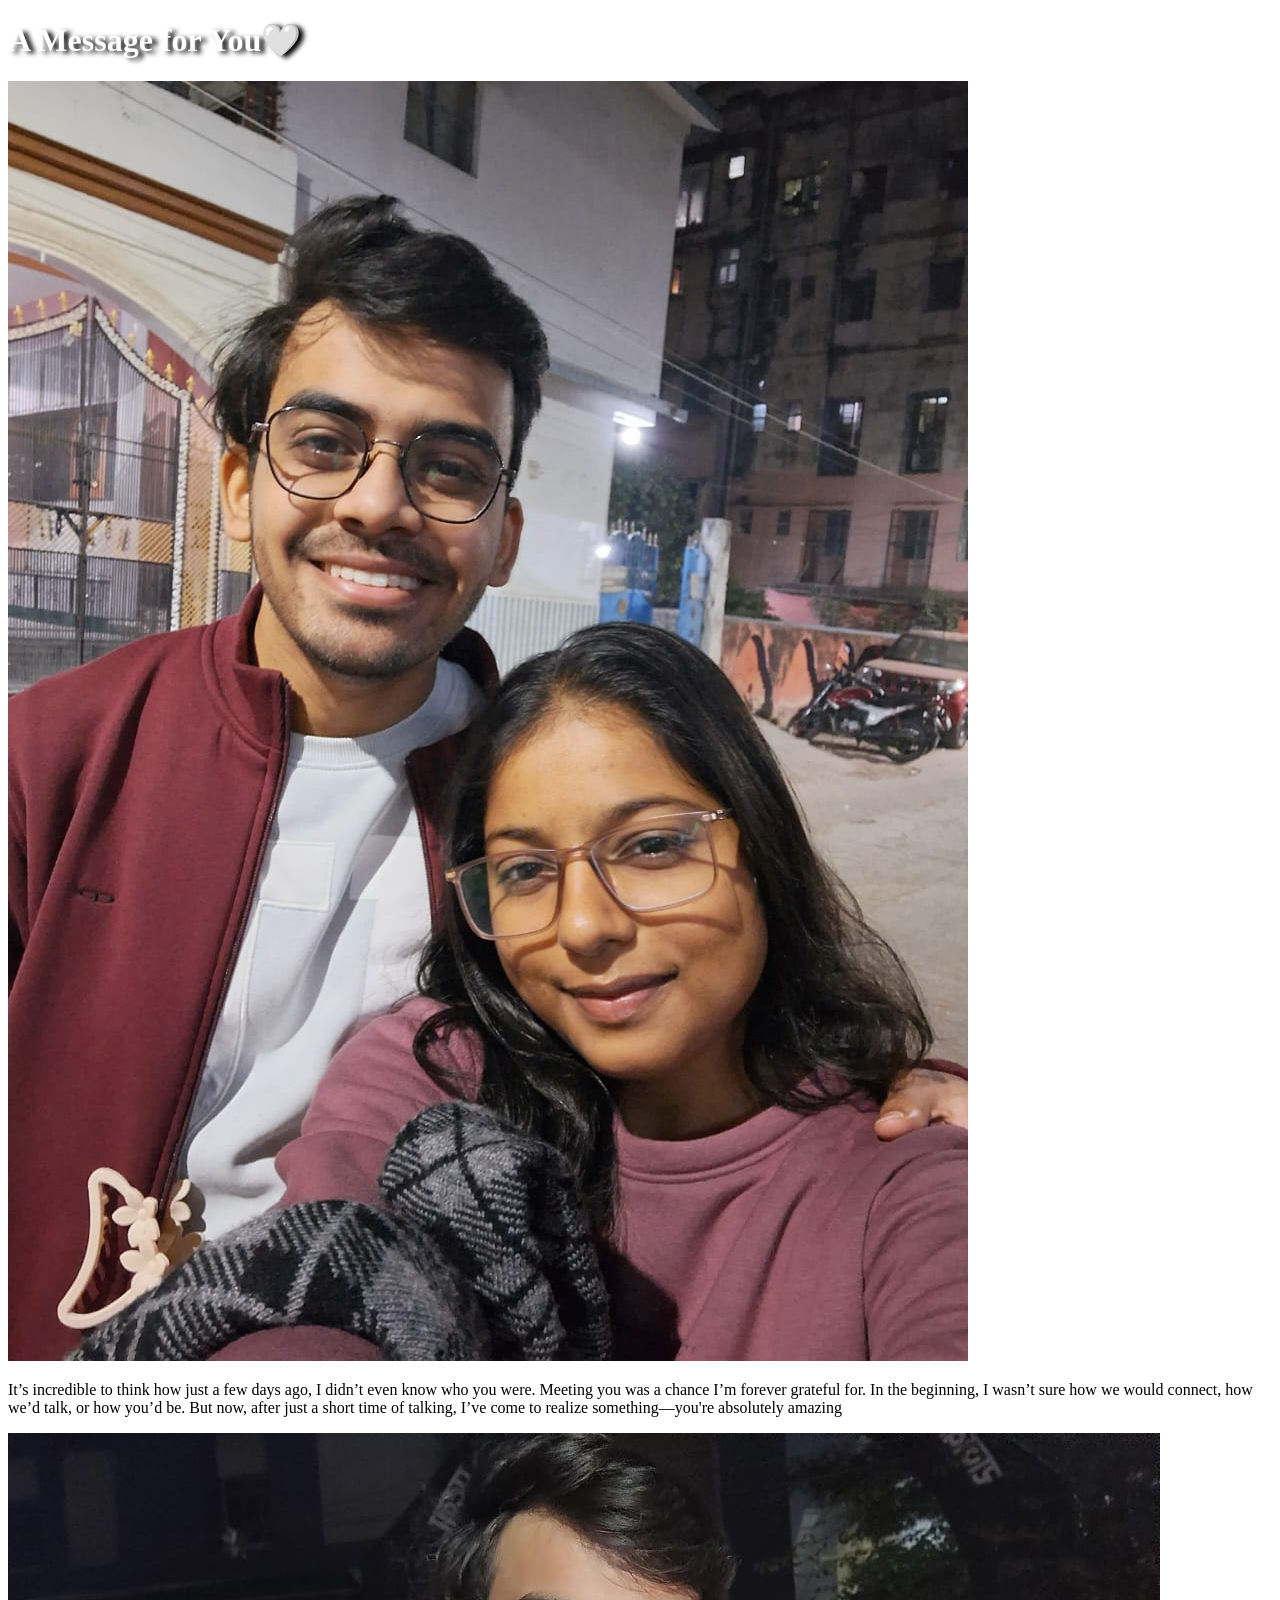
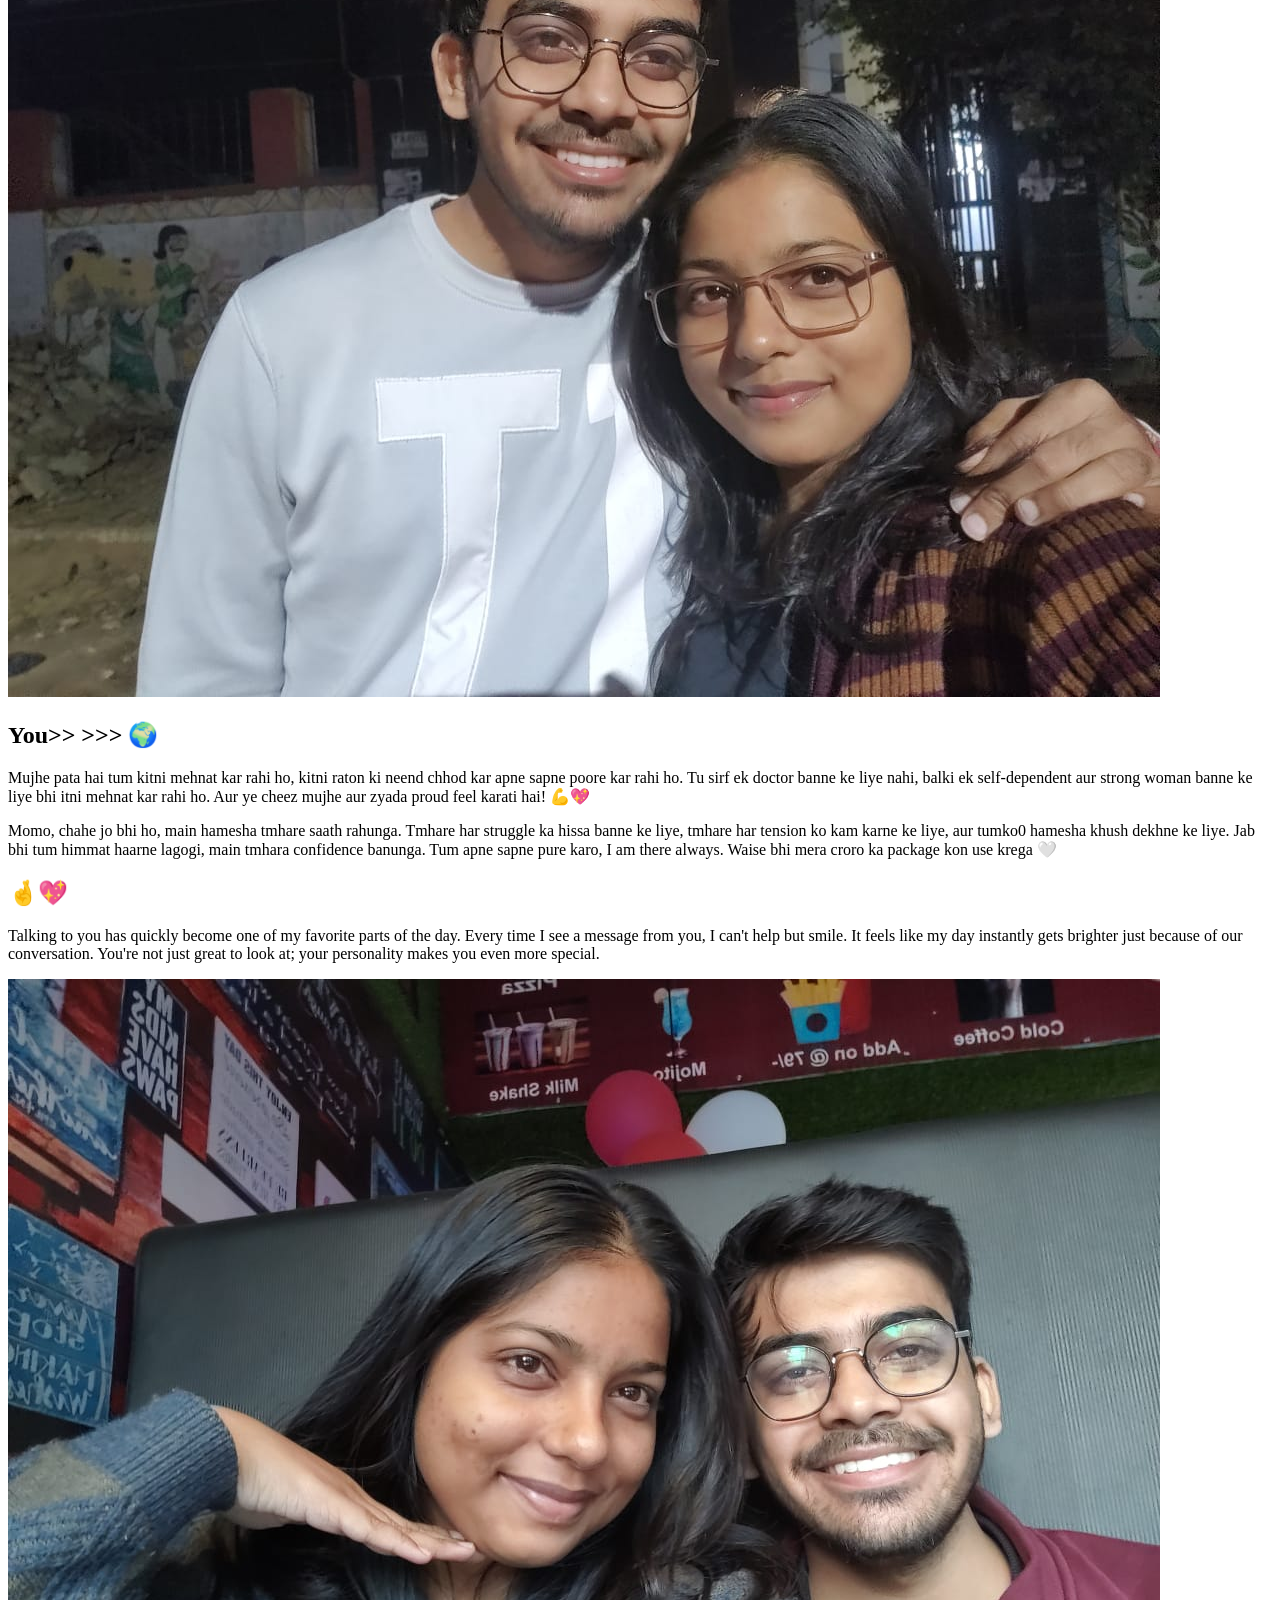
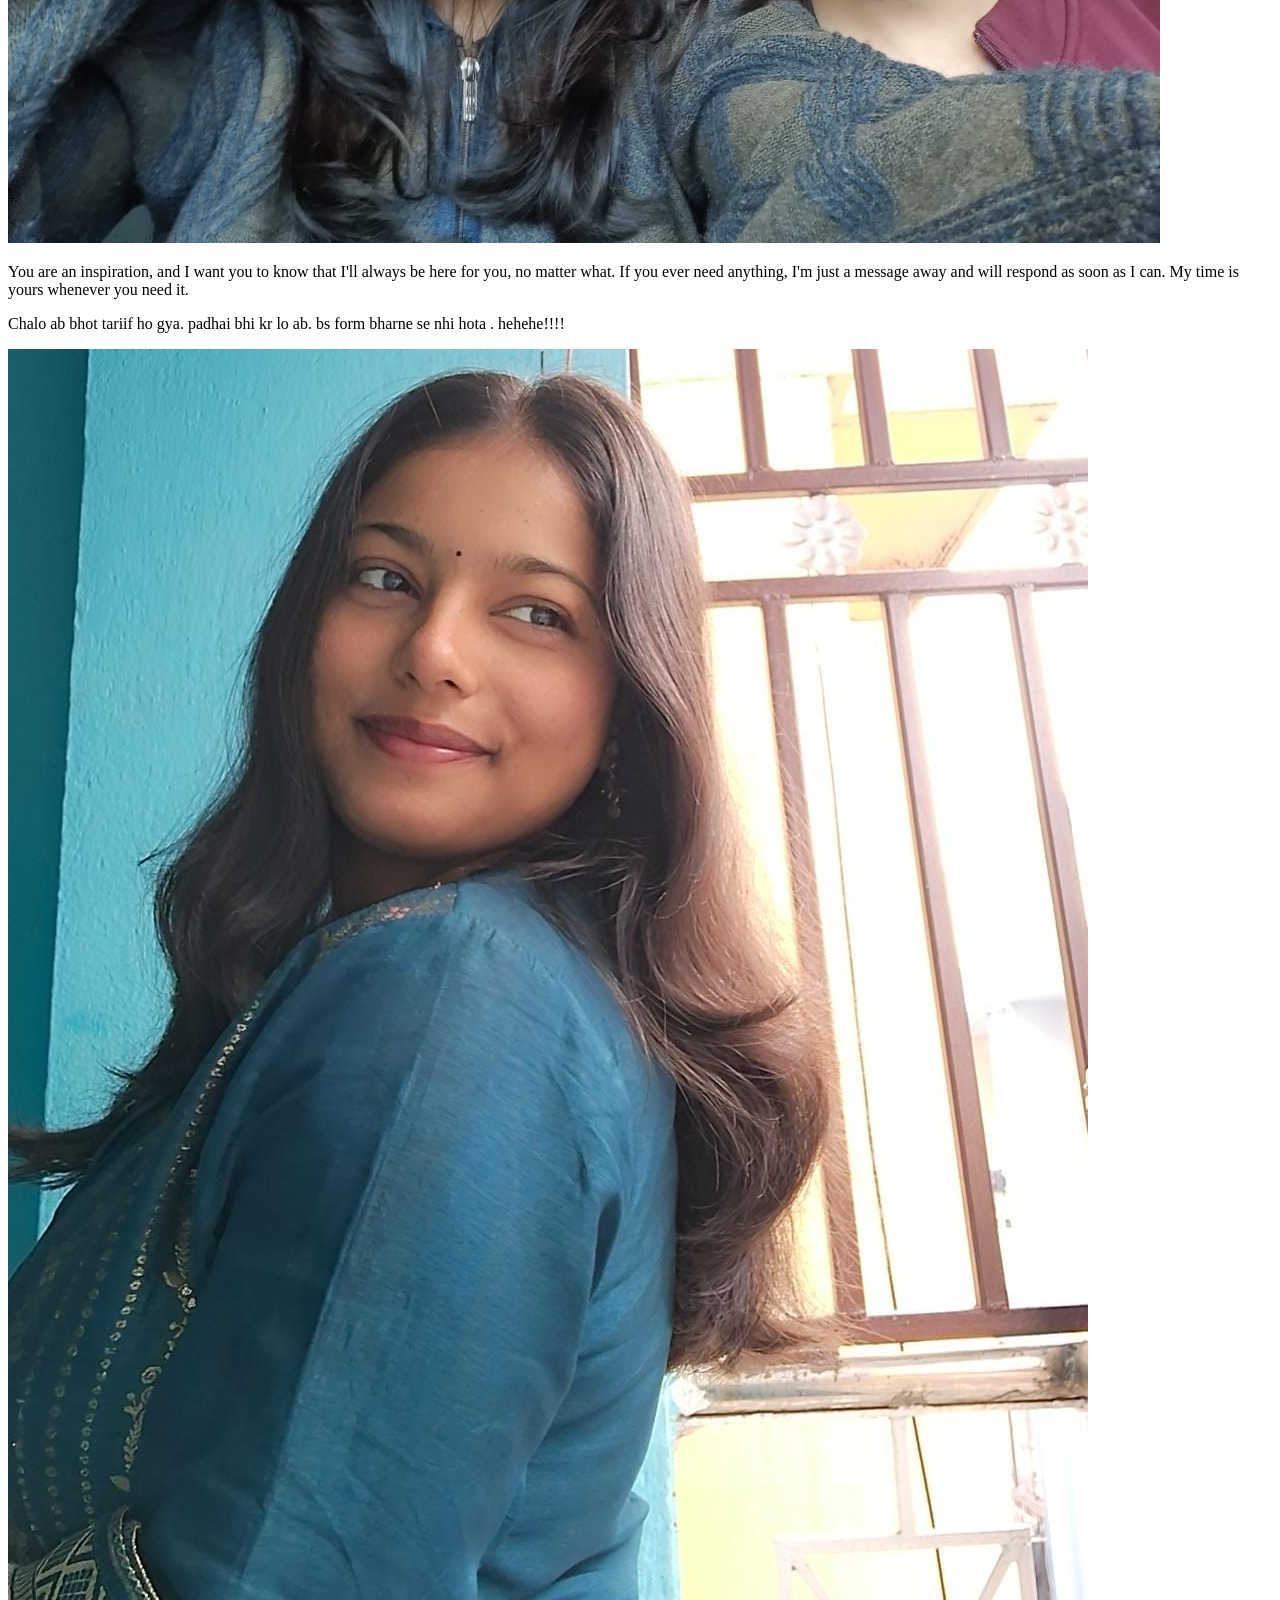
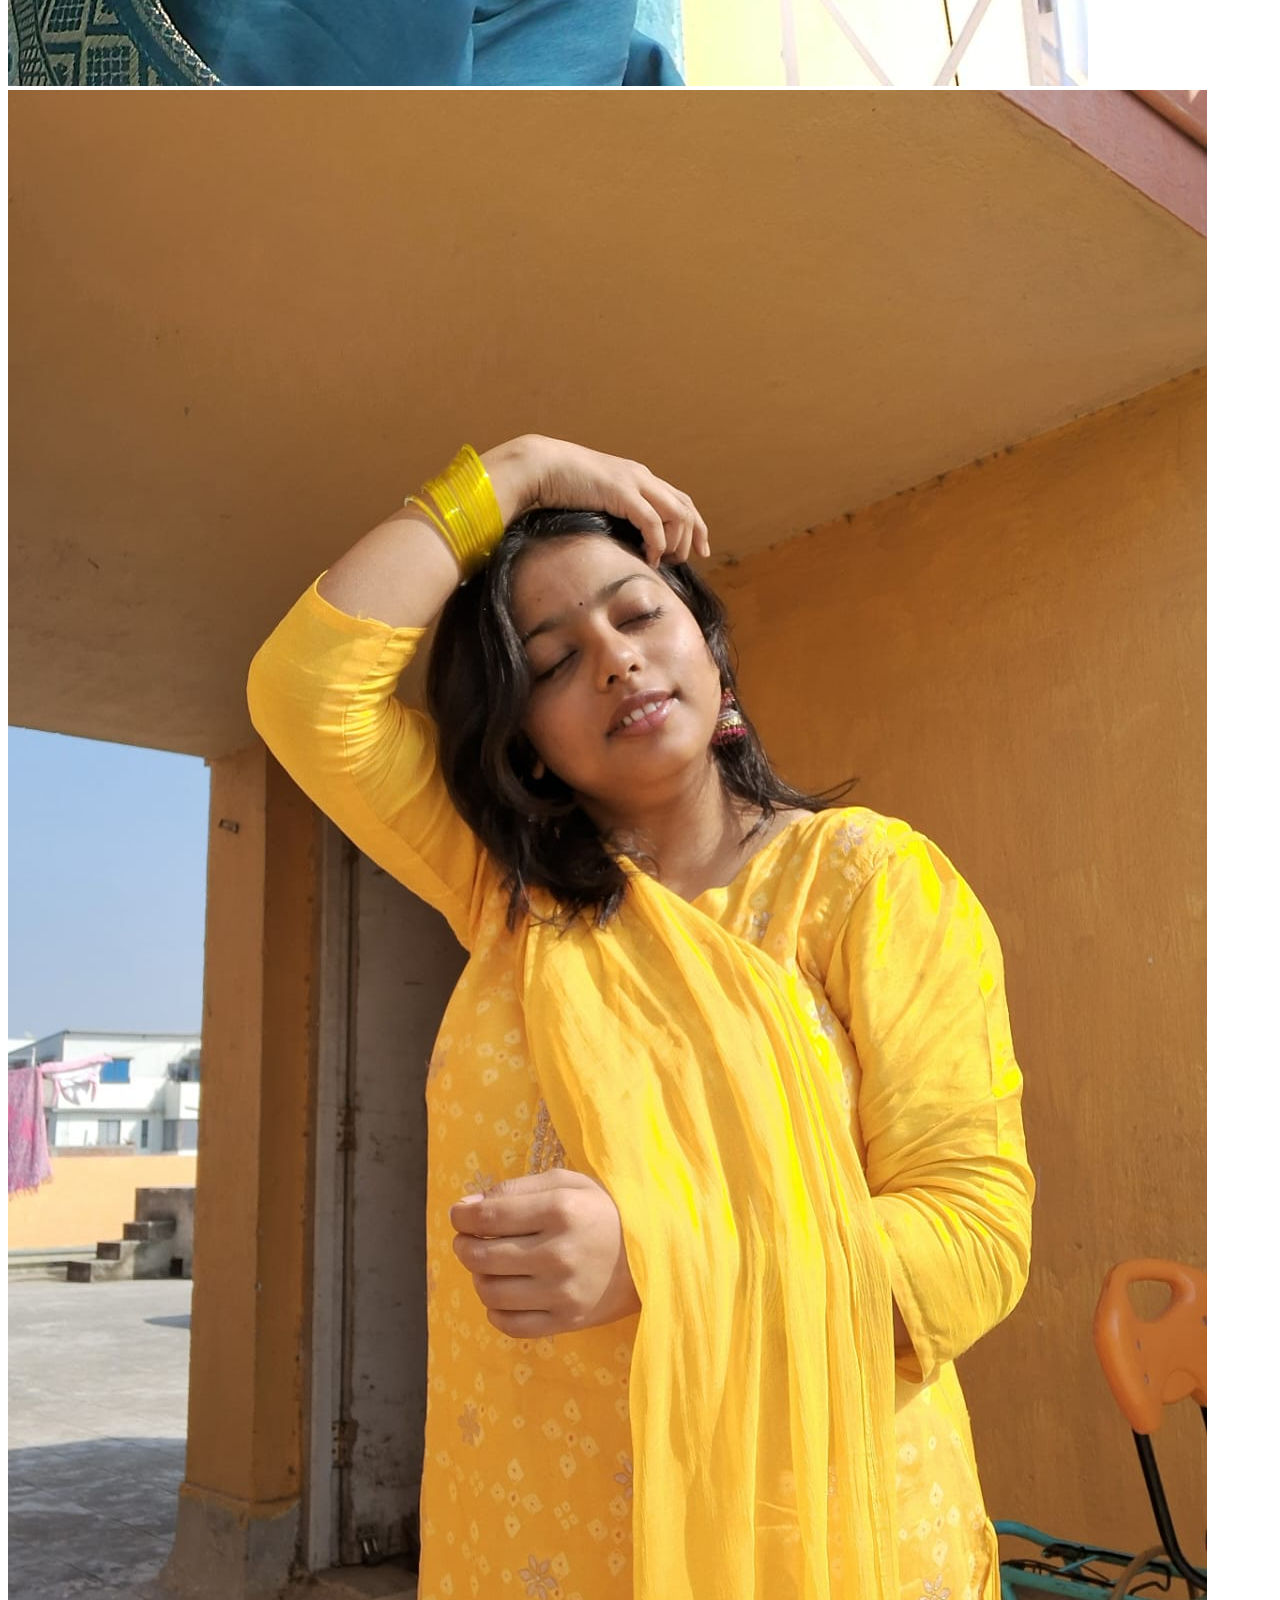
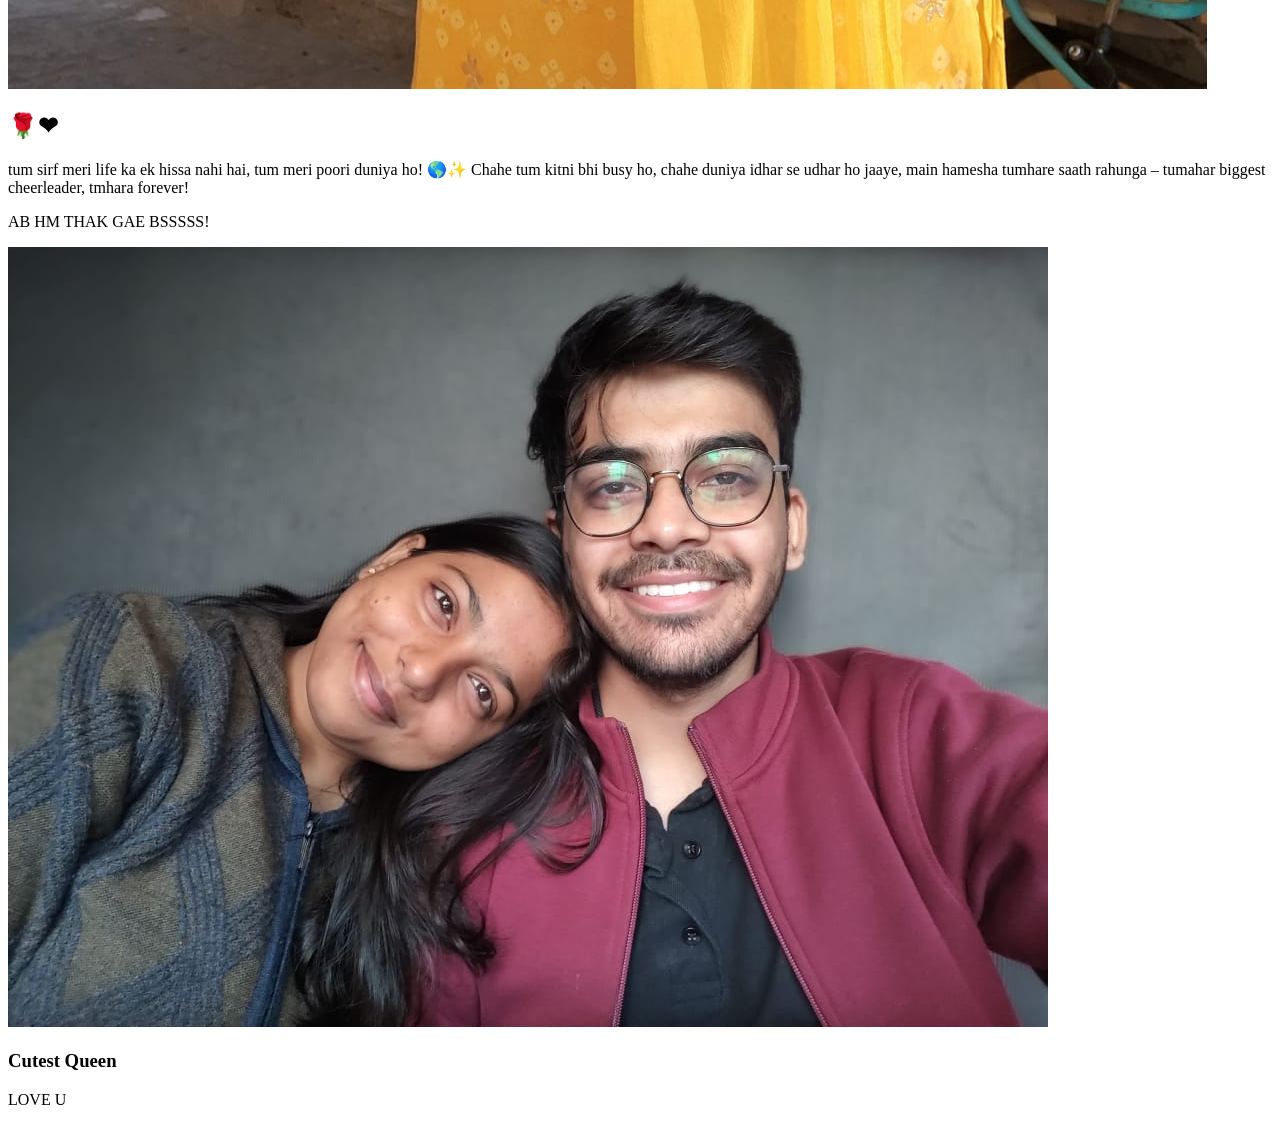
==== book.html @ 61497444 "Add files via upload" ====
<!DOCTYPE html>
<html lang="en">

<head>
  <meta charset="UTF-8" />
  <meta name="viewport" content="width=device-width, initial-scale=1.0" />
  <title></title>
  <link rel="stylesheet" href="Style.css" />
</head>

<body>
  <div class="book">
    <div class="page">
      <div class="front cover">
        <h1 style="
              color: rgb(255, 255, 255);
              text-shadow: 5px 2px 5px rgb(0, 0, 0);
            ">
          A Message for You🤍
        </h1>

        <p style="
              color: rgb(255, 255, 255);
              text-shadow: 5px 2px 5px rgb(0, 0, 0);
            ">

        </p>
      </div>
      <div class="back">


        <img src="./0.jpg" alt="Img 1" />


      </div>
    </div>
    <!--2nd page-->
    <div class="page">
      <div class="front">
        <p>
          It’s incredible to think how just a few days ago, I didn’t even know
          who you were. Meeting you was a chance I’m
          forever grateful for. In the beginning, I wasn’t sure how we would
          connect, how we’d talk, or how you’d be. But now, after just a short
          time of talking, I’ve come to realize something—you're absolutely
          amazing
        </p>
      </div>
      <div class="back">
        <img src="./11.jpg" alt="Img 1" />
      </div>
    </div>
    <!--3rd page-->
    <div class="page">
      <div class="front">
        <h2>You>> >>> 🌍</h2>
        <p>
          Mujhe pata hai tum kitni mehnat kar rahi ho, kitni raton ki neend chhod kar apne sapne poore kar rahi ho. Tu
          sirf ek doctor banne ke liye nahi, balki ek self-dependent aur strong woman banne ke liye bhi itni mehnat kar
          rahi ho. Aur ye cheez mujhe aur zyada proud feel karati hai! 💪💖
        </p>
      </div>
      <div class="back">
        <p>
          Momo, chahe jo bhi ho, main hamesha tmhare saath rahunga. Tmhare har struggle ka hissa banne ke liye, tmhare
          har
          tension ko kam karne ke liye, aur tumko0 hamesha khush dekhne ke liye. Jab bhi tum himmat haarne lagogi, main
          tmhara confidence banunga. Tum apne sapne pure karo, I am there always. Waise bhi mera croro ka package kon
          use krega 🤍
        </p>
      </div>
    </div>
    <!--4th page-->
    <div class="page">
      <div class="front">
        <h2>🤞💖</h2>
        <p>
          Talking to you has quickly become one of my favorite parts of the
          day. Every time I see a message from you, I can't help but smile. It
          feels like my day instantly gets brighter just because of our
          conversation. You're not just great to look at; your personality
          makes you even more special.
        </p>
      </div>
      <div class="back">
        <img src="./22.jpg" alt="Img 1" />
      </div>
    </div>
    <!--5th page-->
    <div class="page">
      <div class="front">
        <p>
          You are an inspiration, and I want you to know that I'll always be
          here for you, no matter what. If you ever need anything, I'm just a
          message away and will respond as soon as I can. My time is yours
          whenever you need it.
          
        </p>
      </div>
      <div class="back">
        <p>
          Chalo ab bhot tariif ho gya. padhai bhi kr lo ab. bs form bharne se nhi hota . hehehe!!!!
        </p>
      </div>
    </div>
    <!--6th page-->
    <div class="page">
      <div class="front">
        
        <img src="./p.jpg" alt="Img 1" />
      </div>
      <div class="back">
        <img src="./qqq.jpg" alt="Img 1" />
      </div>
    </div>
    <!--7th page-->
    <div class="page">
      <div class="front">
        <h2>🌹❤</h2>
        <p>
          tum sirf meri life ka ek hissa nahi hai, tum meri poori duniya ho! 🌎✨ Chahe tum kitni bhi busy ho, chahe duniya
          idhar se udhar ho jaaye, main hamesha tumhare saath rahunga – tumahar biggest cheerleader, 
          tmhara forever!
        </p>
      </div>
      <div class="back">
        <p>AB HM THAK GAE BSSSSS! </p>
      </div>
    </div>

    <div class="page">
      <div class="front">
        <img src="./44.png" alt="Img 1" />
      </div>
      <div class="back cover">
        <h3>Cutest Queen</h3>
        <p>
          LOVE U <br /><a href="https://www.instagram.com/developergtm/?hl=en" target="_blank"
            rel="nofollow"></a>

          <br />
        </p>
      </div>
    </div>
  </div>
  <script src="Script.js"></script>
</body>

</html>
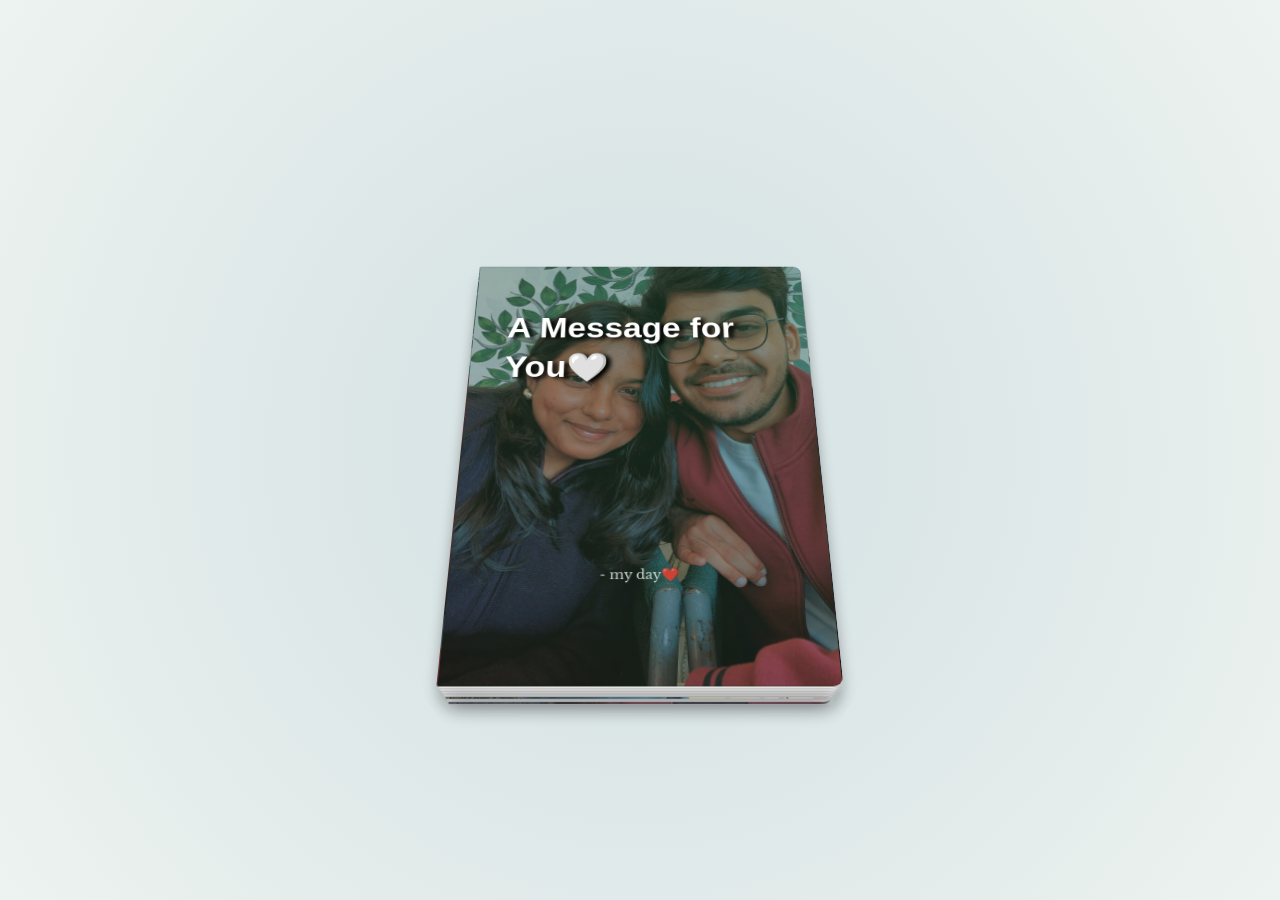
==== commit 0d798018: "Update book.html" ====
--- a/book.html
+++ b/book.html
@@ -5,7 +5,7 @@
   <meta charset="UTF-8" />
   <meta name="viewport" content="width=device-width, initial-scale=1.0" />
   <title></title>
-  <link rel="stylesheet" href="Style.css" />
+  <link rel="stylesheet" href="style.css" />
 </head>
 
 <body>
@@ -143,7 +143,7 @@
       </div>
     </div>
   </div>
-  <script src="Script.js"></script>
+  <script src="script.js"></script>
 </body>
 
-</html>+</html>
--- a/style.css
+++ b/style.css
@@ -0,0 +1,142 @@
+* {
+  box-sizing: border-box;
+}
+
+
+
+body {
+  margin: 0;
+  display: flex;
+  min-height: 100dvh;
+  perspective: 1000px;
+  font: 1em/1.4 "Poppins", sans-serif;
+  overflow: hidden;
+  color: hsl(180 68% 5%);
+  background-image: radial-gradient(
+    circle farthest-corner at 50% 50%,
+    hsl(187 20% 88%) 30%,
+    hsl(149 20% 94%) 100%
+  );
+}
+
+.book {
+  position: relative;
+  display: flex;
+  margin: auto;
+  width: 40cqmin;
+  /*1* let pointer event go trough pages of lower Z than .book */
+  pointer-events: none;
+  transform-style: preserve-3d;
+  transition: translate 1s;
+  translate: calc(min(var(--c), 1) * 50%) 0%;
+  /* Incline on the X axis for pages preview */
+  rotate: 1 0 0 30deg;
+}
+
+.page {
+  /* PS: Don't go below thickness 0.5 or the pages might transpare */
+  --thickness: 4;
+  flex: none;
+  display: flex;
+  width: 100%;
+  font-size: 2cqmin;
+  /*1* allow pointer events on pages */
+  pointer-events: all;
+  user-select: none;
+  transform-style: preserve-3d;
+  transform-origin: left center;
+  transition: transform 1s,
+    rotate 1s ease-in
+      calc((min(var(--i), var(--c)) - max(var(--i), var(--c))) * 50ms);
+  translate: calc(var(--i) * -100%) 0px 0px;
+  transform: translateZ(
+    calc((var(--c) - var(--i) - 0.5) * calc(var(--thickness) * 0.23cqmin))
+  );
+  rotate: 0 1 0 calc(clamp(0, var(--c) - var(--i), 1) * -180deg);
+}
+
+.front,
+.back {
+  position: relative;
+  flex: none;
+  width: 100%;
+  backface-visibility: hidden;
+  overflow: hidden;
+  background-color: #fff;
+  /* Fix backface visibility Firefox: */
+  translate: 0px;
+}
+
+.back {
+  translate: -100% 0;
+  rotate: 0 1 0 180deg;
+}
+
+/* That's it. Your FlipBook customization styles: */
+
+.book {
+  counter-reset: page -1;
+  & a {
+    color: inherit;
+  }
+}
+
+.page {
+  box-shadow: 0em 0.5em 1em -0.2em #00000020;
+}
+
+.front,
+.back {
+  display: flex;
+  flex-flow: column wrap;
+  justify-content: space-between;
+  padding: 2em;
+  border: 1px solid #0002;
+
+  &:has(img) {
+    padding: 0;
+  }
+
+  & img {
+    width: 100%;
+    height: 100%;
+    object-fit: fill;
+  }
+
+  &::after {
+    position: absolute;
+    bottom: 1em;
+    counter-increment: page;
+    content: counter(page) ".";
+    font-size: 0.8em;
+  }
+}
+.cover {
+  &::after {
+    content: "";
+  }
+}
+.front {
+  &::after {
+    right: 1em;
+  }
+  background: linear-gradient(to left, #f7f7f7 80%, #eee 100%);
+  border-radius: 0.1em 0.5em 0.5em 0.1em;
+}
+.back {
+  &::after {
+    left: 1em;
+  }
+  background-image: linear-gradient(to right, #f7f7f7 80%, #eee 100%);
+  border-radius: 0.5em 0.1em 0.1em 0.5em;
+}
+
+.cover {
+  background: radial-gradient(
+      circle farthest-corner at 80% 20%,
+      hsl(150 80% 20% / 0.3) 0%,
+      hsl(170 60% 10% / 0.1) 100%
+    ),
+    hsl(231, 32%, 29%) url("./33.jpg") 50% / cover;
+  color: hsl(200 30% 98%);
+}
